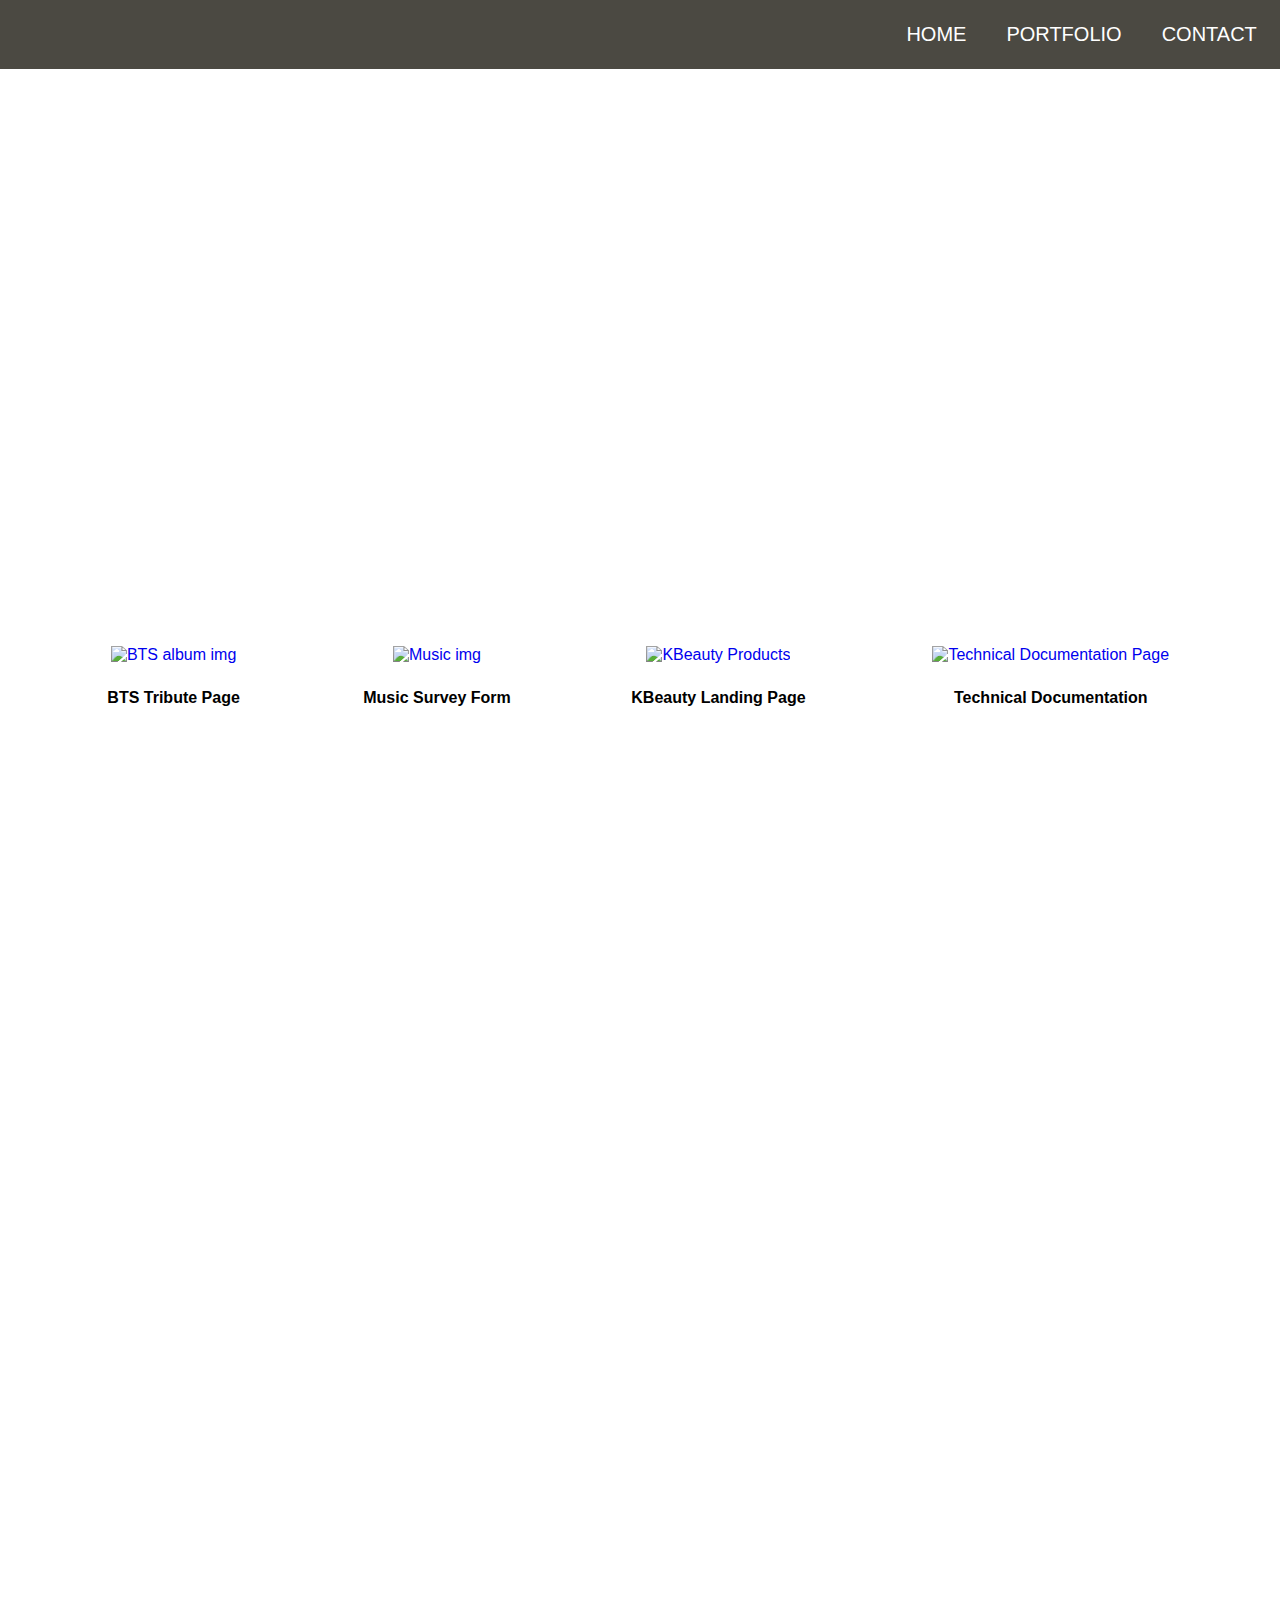
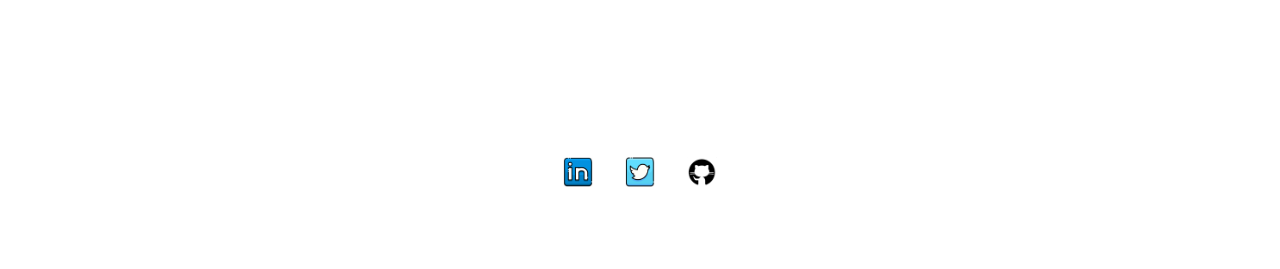
==== projects.html @ 059d82e1 "Add files via upload" ====
<!DOCTYPE html>
<html lang="en">
<head>
    <meta charset="UTF-8">
    <meta http-equiv="X-UA-Compatible" content="IE=edge">
    <meta name="viewport" content="width=device-width, initial-scale=1.0">
    <link rel="stylesheet" href="style.css">
    <title>About Me</title>
</head>
<body id="second-page">
    <header> 
        <div id="navbar" class="navbar">
            <ul>
                <li><a href="index.html">Home</a></li>
                <li><a href="projects.html">Portfolio</a> </li>
                <li><a href="#contact-me">Contact</a> </li>
            </ul>
        </div>
    </header>
    <main>       
        <section id="projects">
            <h4 class="intro">About Me</h4>
                <p> A highly-motivated, enthusiastic, committed and organised professional with over ten 
                    years experience working across a range of industries such as the Telecommunication, 
                    Financial Services, General Insurance. With strong negotiation skills, problem- solving 
                    strategies and excellent communication skills I have managed to establish and maintain 
                    strong relationships internally, as well as externally, delivering successful client 
                    retention, new business opportunities, client satisfaction and business growth whilst 
                    managing expectations effectively under pressure.</p>
            <h4 class="intro">Portfolio</h4>
            <div class="projects">                
                <div class="project-tile">
                    <a href="https://ykt21.github.io/BTSTributePage/" target="blank">
                    <img src="image/butter.jpeg" width="300" height="300" alt="BTS album img"> 
                    <h3>BTS Tribute Page</h3></a>
                </div> 
                <div class="project-tile">
                    <a href="https://ykt21.github.io/Music-Apps-Survey-Form/" target="blank">
                    <img src="image/music.jpeg" width="300" height="300" alt="Music img">
                    <h3>Music Survey Form</h3></a>    
                </div> 
                <div class="project-tile">
                    <a href="https://ykt21.github.io/KBeautyProductLandingPage/" target="blank">
                    <img src="image/kbeauty1.jpeg" width="300" height="300" alt="KBeauty Products">
                    <h3>KBeauty Landing Page</h3></a>
                </div>   
                <div class="project-tile">
                    <a href="https://ykt21.github.io/Technical-Documentation-Page/" target="blank"> 
                    <img src="image/python1.jpeg" width="300" height="300" alt="Technical 
                    Documentation Page"> <h3>Technical Documentation</h3></a>
                </div>    
            </div>                              
            <button class="profile-link">
                <a href="https://github.com/YKT21" class="profile-link" target="blank">More Work</a>
            </button>  
        </section>
        <section id="contact-me" class="contact-me">     
            <h1>Let's get in touch !</h1>   
            <div class="social-icons">                                             
                <a href="https://www.linkedin.com/in/kim-tamrakar/" target="blank">
                    <img src="Image/linkedin-icon.PNG" width="30" height="30" alt="linkedin-icon"></a>
                <a href="https://twitter.com/itsykt21" target="blank">
                    <img src="Image/twitter-icon.PNG" width="30" height="30" alt="twitter-icon"></a>
                <a href="https://github.com/YKT21" target="blank">
                    <img src="Image/github-icon.PNG" width="30" height="30" alt="github-icon"></a>     
            </div>
        </section>
    </main>
    <footer>
        <span>&#169 2021, YASU. All rights reserved . Build with &#9829 by Y.K.Tamrakar.</span>
    </footer>
</body>
</html>
---- style.css ----
*{
    margin: 0;
    box-sizing: border-box;
}
body{
    background-image: url("image/michael-dziedzic-qDG7XKJLKbs-unsplash.jpg");
    background-repeat: no-repeat;
    background-size:cover; 
    background-position: center;
    font-family: 'Gill Sans', 'Gill Sans MT', Calibri, 'Trebuchet MS', sans-serif;
}
header{
    width: 100%;
    top: 0;
    position: fixed;
    background-color: #4b4942;
    z-index: 1; /*add this to keep contents of the page stay beneath the navbar when scroll*/
}
.navbar ul{  
    float: right;
    list-style: none;
    padding: .2em; 
}
.navbar li{
    float: left;
    margin: 1em;
    text-transform: uppercase; 
    font-size: 20px;  
}
.navbar a{
    text-decoration: none;
    color: #ffffff;
}
/*Style my name in the center as a welcome message to the homepage
Keep it simple to accommodated background image */
.welcome-section, .contact-me{
    display: flex;
    flex-direction: column;
    justify-content: center;
    align-items: center;
    width: 100%;
    height: 100vh;
}
h1{
    font-size: 80px;
    color: #ffffff;
    text-align: center;
    position: relative;
    justify-content: center;
    margin: auto;
}
/*Projects Page*/
#second-page{
    background-image: url(image/tofan-teodor-rKZ3-KUrWmU-unsplash.jpg);
}
main{
    margin: auto;
}  
.intro{
    margin-top: 10%;
    padding: 1em 3em;
}
#projects p{
    color: #ffffff;
    padding: 0 5em;
    text-align: left;
}
h4{
    font-size: 36px;
    color: #ffffff;
    padding: .5em;
}
.projects h4{
    padding: 1em 2.5em;
}
.projects{
    display: grid;
    grid-template-columns: auto auto auto auto;
    grid-gap: 15px; /* gap between each grid */
    padding: .6em;
    justify-content: space-evenly;
} 
.project-tile{
    border: 1px solid #ffffff;
    background-color: #ffffff;
    text-align: center;
}
.project-tile img{
    padding: 1em;
}
.project-tile a{
    text-decoration: none;
}
h3{
    color: #000000;
    padding: .6em;
    font-size: 16px;
    text-align: center;
}
p{
    text-align: center;
    font-size: 18px;
    color: #ffffff;
    line-height: 1.5em;
}
button{
    display: flex;
    margin: 5em auto;
    padding: 1em 1.5em;
    border-radius: 2px;
    background-color: transparent;
    border: 1px solid #ffffff;
}
button a{
    text-decoration: none;
    color: #ffffff;
    font-size: 16px;
    font-weight: bold;
}
button:hover{
    background-color: #8a2be8;
    box-shadow: 5px #ffffff;
}
.social-icons{
    display: flex;
    justify-content: center;
}
.social-icons a{
    margin: 1em;
}
footer{
    text-align: center;
    color: #ffffff;
    padding: 2em;
    font-size: 12px;
    font-style: italic;
}
/* Responsive to mobile screen size*/
@media  screen and (max-width: 400px) {
    .projects{
        grid-template-columns: 100%;
        grid-column-gap: 0;
        grid-row-gap: 20px;
    }
    .project-tile{
        padding: 10px;
    }
    .navbar ul, .navbar li{
        width: 100%;
        display: block;
        text-align: center;
        font-size: 16px;
        margin: .5em;
    }
    .intro{
        margin-top: 30%;
        font-size: 35px;
    }
    #projects p{
        padding: 0 1em;
    }
    h1{
        font-size: 60px;
    }   
}
/* Responsive to ipad screen size display grid into 2 columns style*/
@media screen and (min-width: 640px) and (max-width:900px){
    .projects{
        grid-template-columns: 48% 48%;
        grid-column-gap: 5px;
        grid-row-gap: 20px;
    }
}
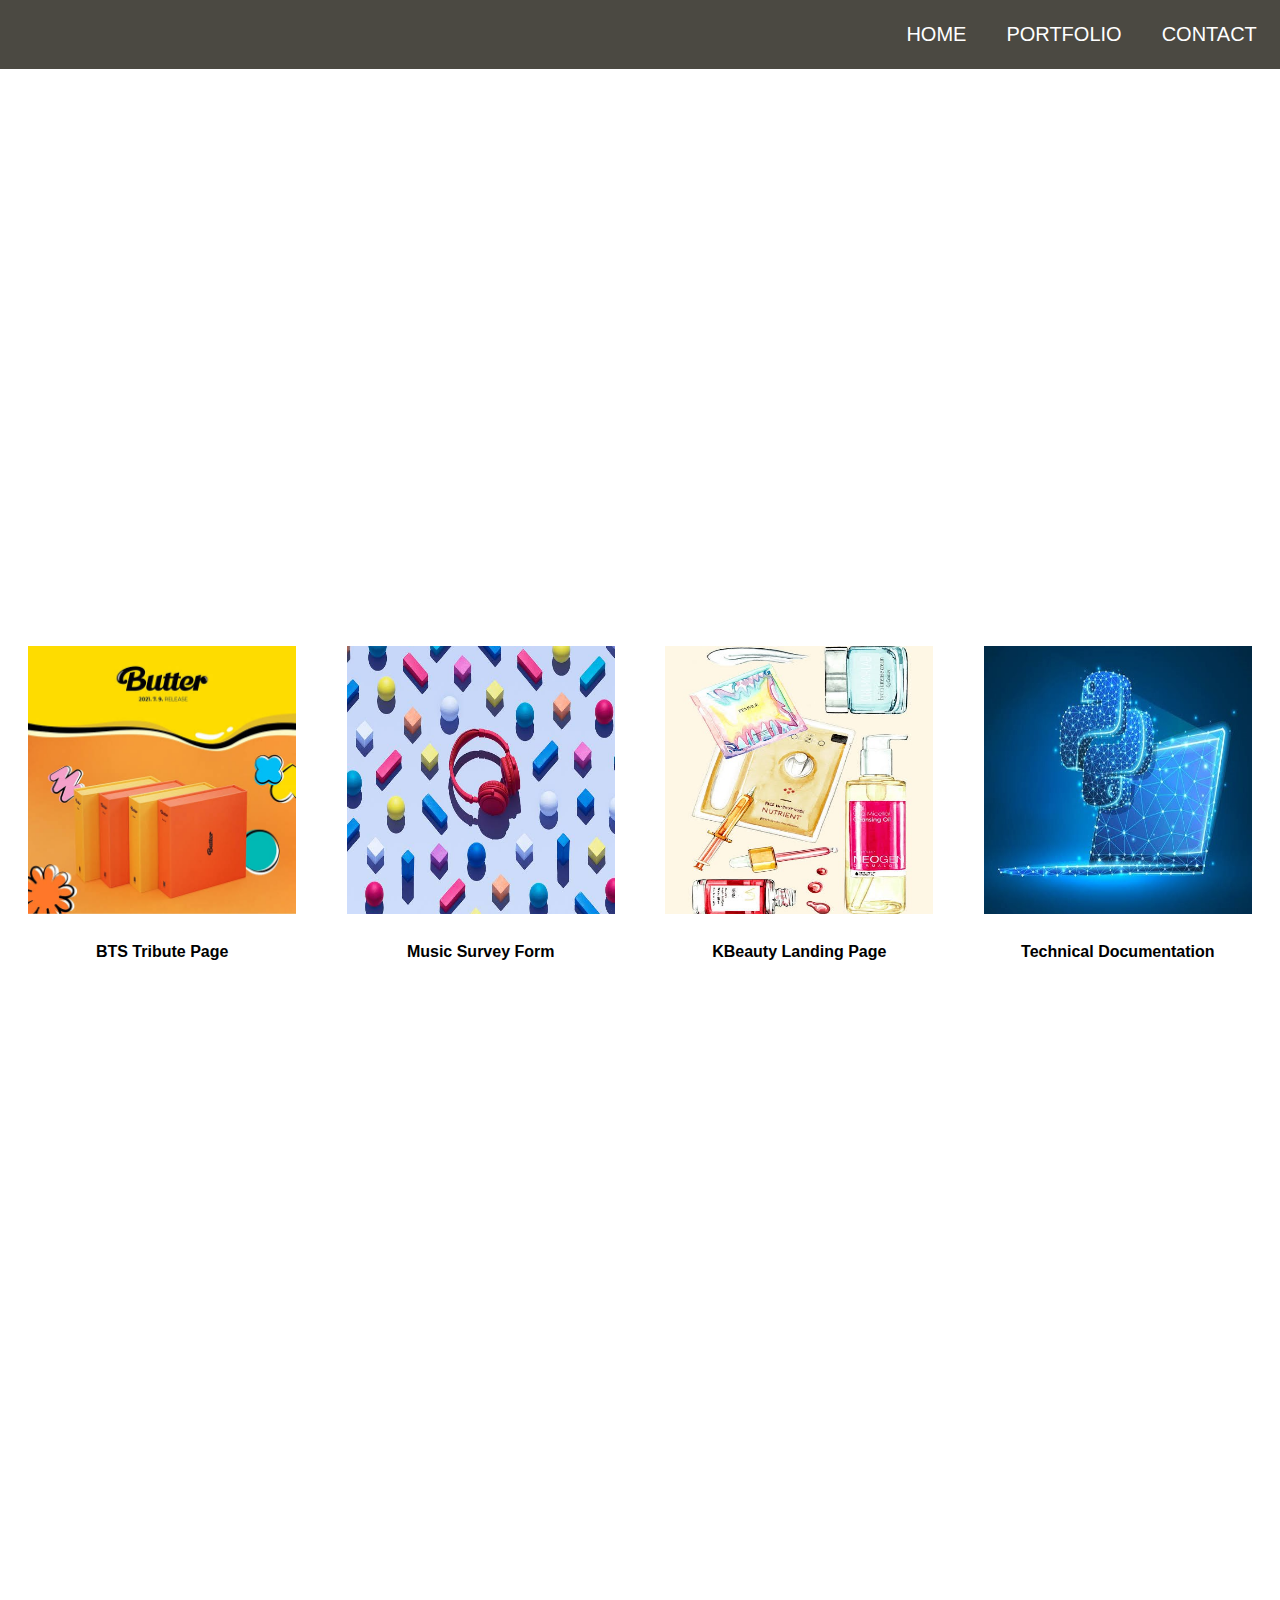
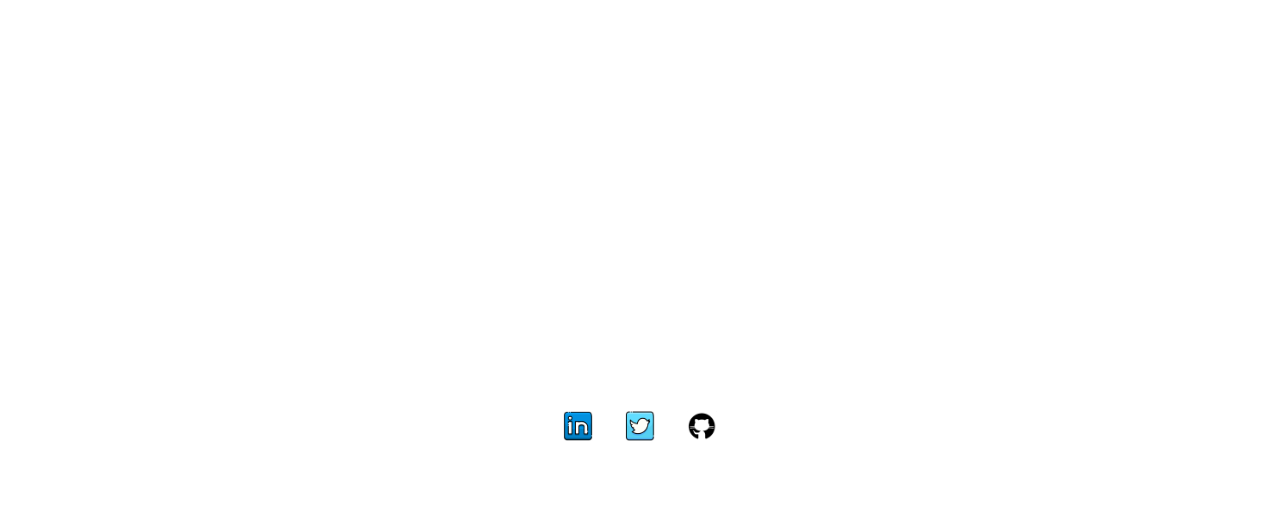
==== commit c93ae694: "Update projects.html" ====
--- a/projects.html
+++ b/projects.html
@@ -31,22 +31,22 @@
             <div class="projects">                
                 <div class="project-tile">
                     <a href="https://ykt21.github.io/BTSTributePage/" target="blank">
-                    <img src="image/butter.jpeg" width="300" height="300" alt="BTS album img"> 
+                    <img src="Image/butter.jpeg" width="300" height="300" alt="BTS album img"> 
                     <h3>BTS Tribute Page</h3></a>
                 </div> 
                 <div class="project-tile">
                     <a href="https://ykt21.github.io/Music-Apps-Survey-Form/" target="blank">
-                    <img src="image/music.jpeg" width="300" height="300" alt="Music img">
+                    <img src="Image/music.jpeg" width="300" height="300" alt="Music img">
                     <h3>Music Survey Form</h3></a>    
                 </div> 
                 <div class="project-tile">
                     <a href="https://ykt21.github.io/KBeautyProductLandingPage/" target="blank">
-                    <img src="image/kbeauty1.jpeg" width="300" height="300" alt="KBeauty Products">
+                    <img src="Image/kbeauty1.jpeg" width="300" height="300" alt="KBeauty Products">
                     <h3>KBeauty Landing Page</h3></a>
                 </div>   
                 <div class="project-tile">
                     <a href="https://ykt21.github.io/Technical-Documentation-Page/" target="blank"> 
-                    <img src="image/python1.jpeg" width="300" height="300" alt="Technical 
+                    <img src="Image/python1.jpeg" width="300" height="300" alt="Technical 
                     Documentation Page"> <h3>Technical Documentation</h3></a>
                 </div>    
             </div>                              
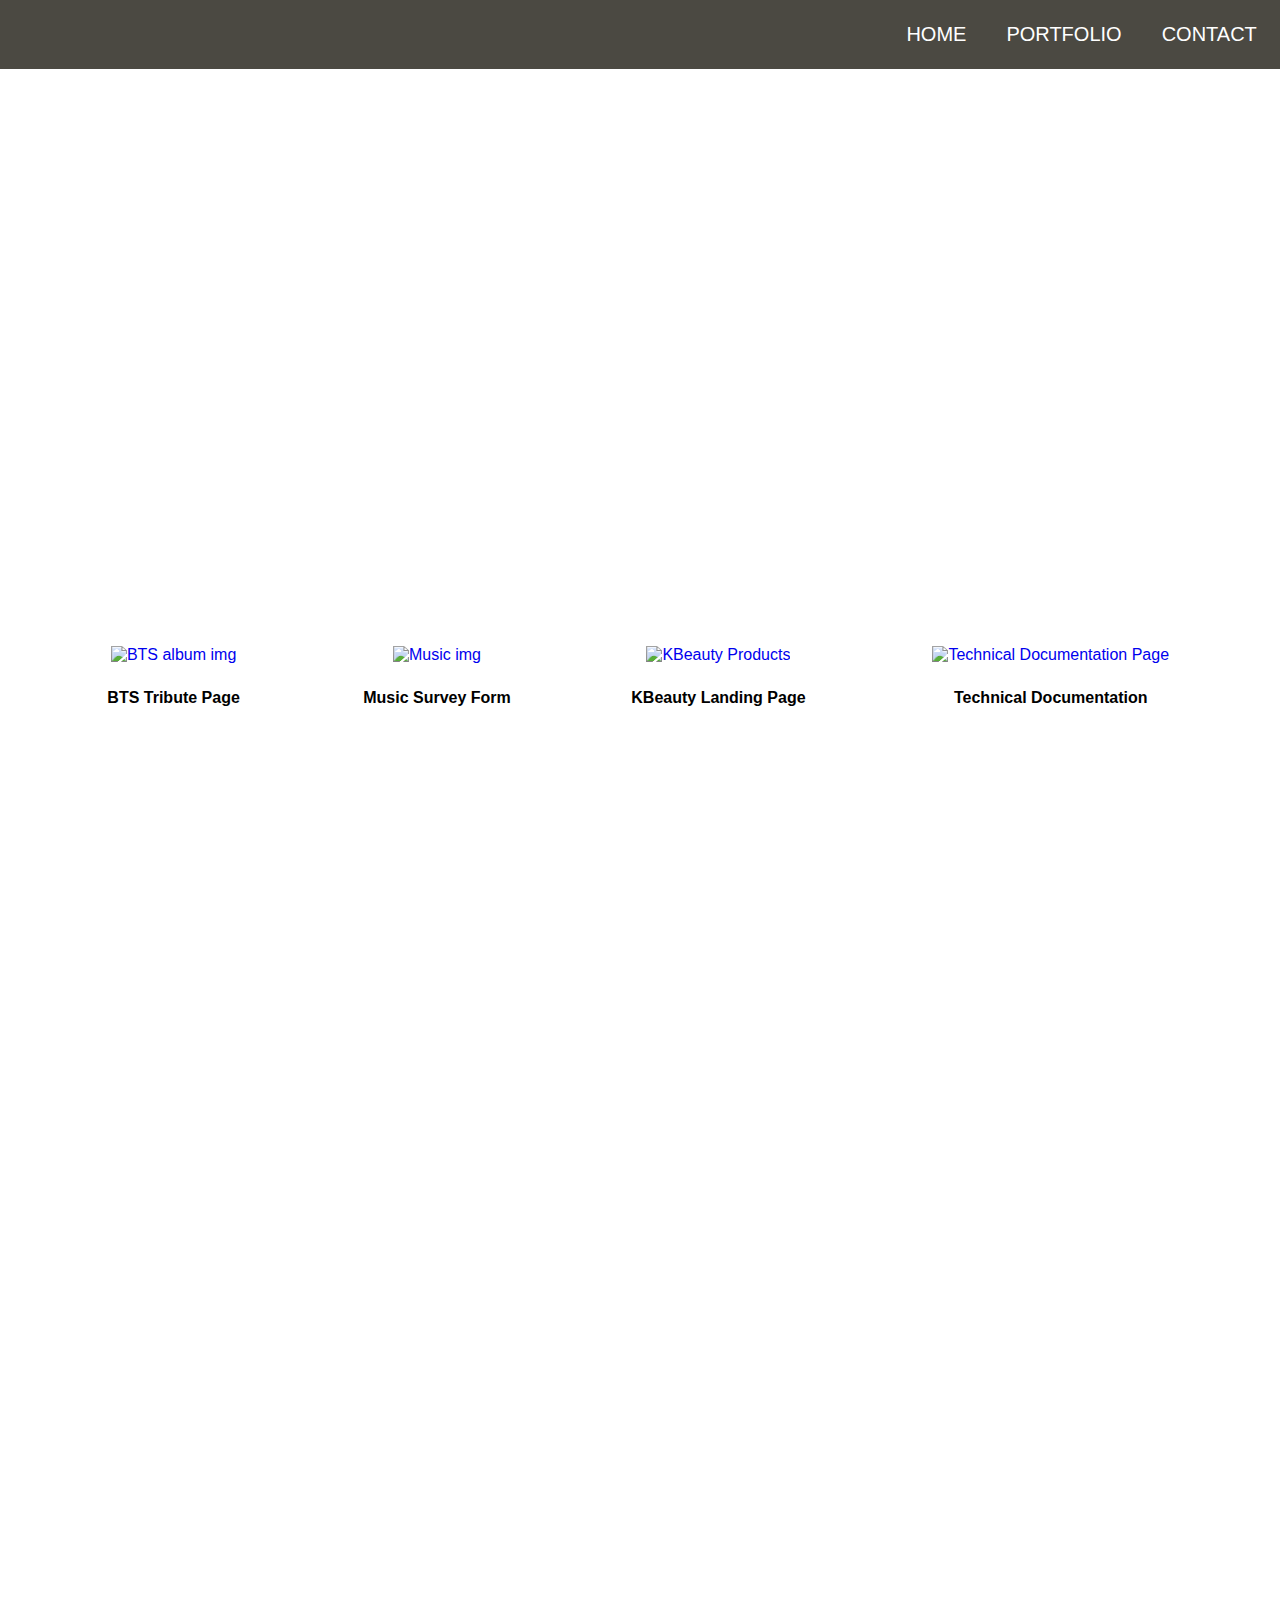
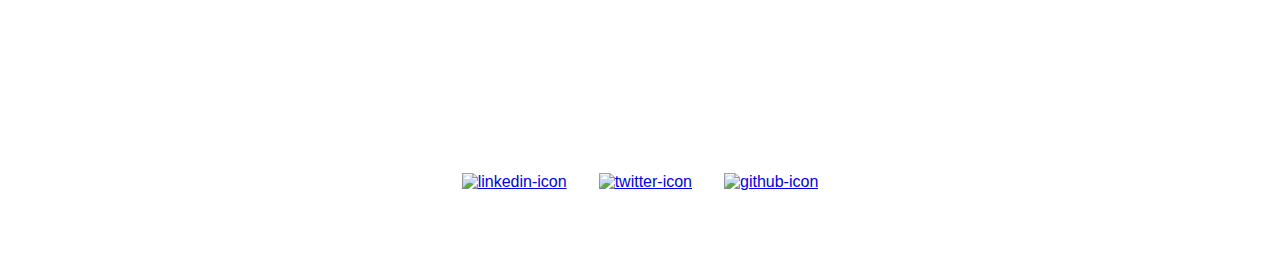
==== commit e3567faf: "Update projects.html" ====
--- a/projects.html
+++ b/projects.html
@@ -31,22 +31,22 @@
             <div class="projects">                
                 <div class="project-tile">
                     <a href="https://ykt21.github.io/BTSTributePage/" target="blank">
-                    <img src="Image/butter.jpeg" width="300" height="300" alt="BTS album img"> 
+                    <img src="image/butter.jpeg" width="300" height="300" alt="BTS album img"> 
                     <h3>BTS Tribute Page</h3></a>
                 </div> 
                 <div class="project-tile">
                     <a href="https://ykt21.github.io/Music-Apps-Survey-Form/" target="blank">
-                    <img src="Image/music.jpeg" width="300" height="300" alt="Music img">
+                    <img src="image/music.jpeg" width="300" height="300" alt="Music img">
                     <h3>Music Survey Form</h3></a>    
                 </div> 
                 <div class="project-tile">
                     <a href="https://ykt21.github.io/KBeautyProductLandingPage/" target="blank">
-                    <img src="Image/kbeauty1.jpeg" width="300" height="300" alt="KBeauty Products">
+                    <img src="image/kbeauty1.jpeg" width="300" height="300" alt="KBeauty Products">
                     <h3>KBeauty Landing Page</h3></a>
                 </div>   
                 <div class="project-tile">
                     <a href="https://ykt21.github.io/Technical-Documentation-Page/" target="blank"> 
-                    <img src="Image/python1.jpeg" width="300" height="300" alt="Technical 
+                    <img src="image/python1.jpeg" width="300" height="300" alt="Technical 
                     Documentation Page"> <h3>Technical Documentation</h3></a>
                 </div>    
             </div>                              
@@ -58,11 +58,11 @@
             <h1>Let's get in touch !</h1>   
             <div class="social-icons">                                             
                 <a href="https://www.linkedin.com/in/kim-tamrakar/" target="blank">
-                    <img src="Image/linkedin-icon.PNG" width="30" height="30" alt="linkedin-icon"></a>
+                    <img src="image/linkedin-icon.PNG" width="30" height="30" alt="linkedin-icon"></a>
                 <a href="https://twitter.com/itsykt21" target="blank">
-                    <img src="Image/twitter-icon.PNG" width="30" height="30" alt="twitter-icon"></a>
+                    <img src="image/twitter-icon.PNG" width="30" height="30" alt="twitter-icon"></a>
                 <a href="https://github.com/YKT21" target="blank">
-                    <img src="Image/github-icon.PNG" width="30" height="30" alt="github-icon"></a>     
+                    <img src="image/github-icon.PNG" width="30" height="30" alt="github-icon"></a>     
             </div>
         </section>
     </main>
